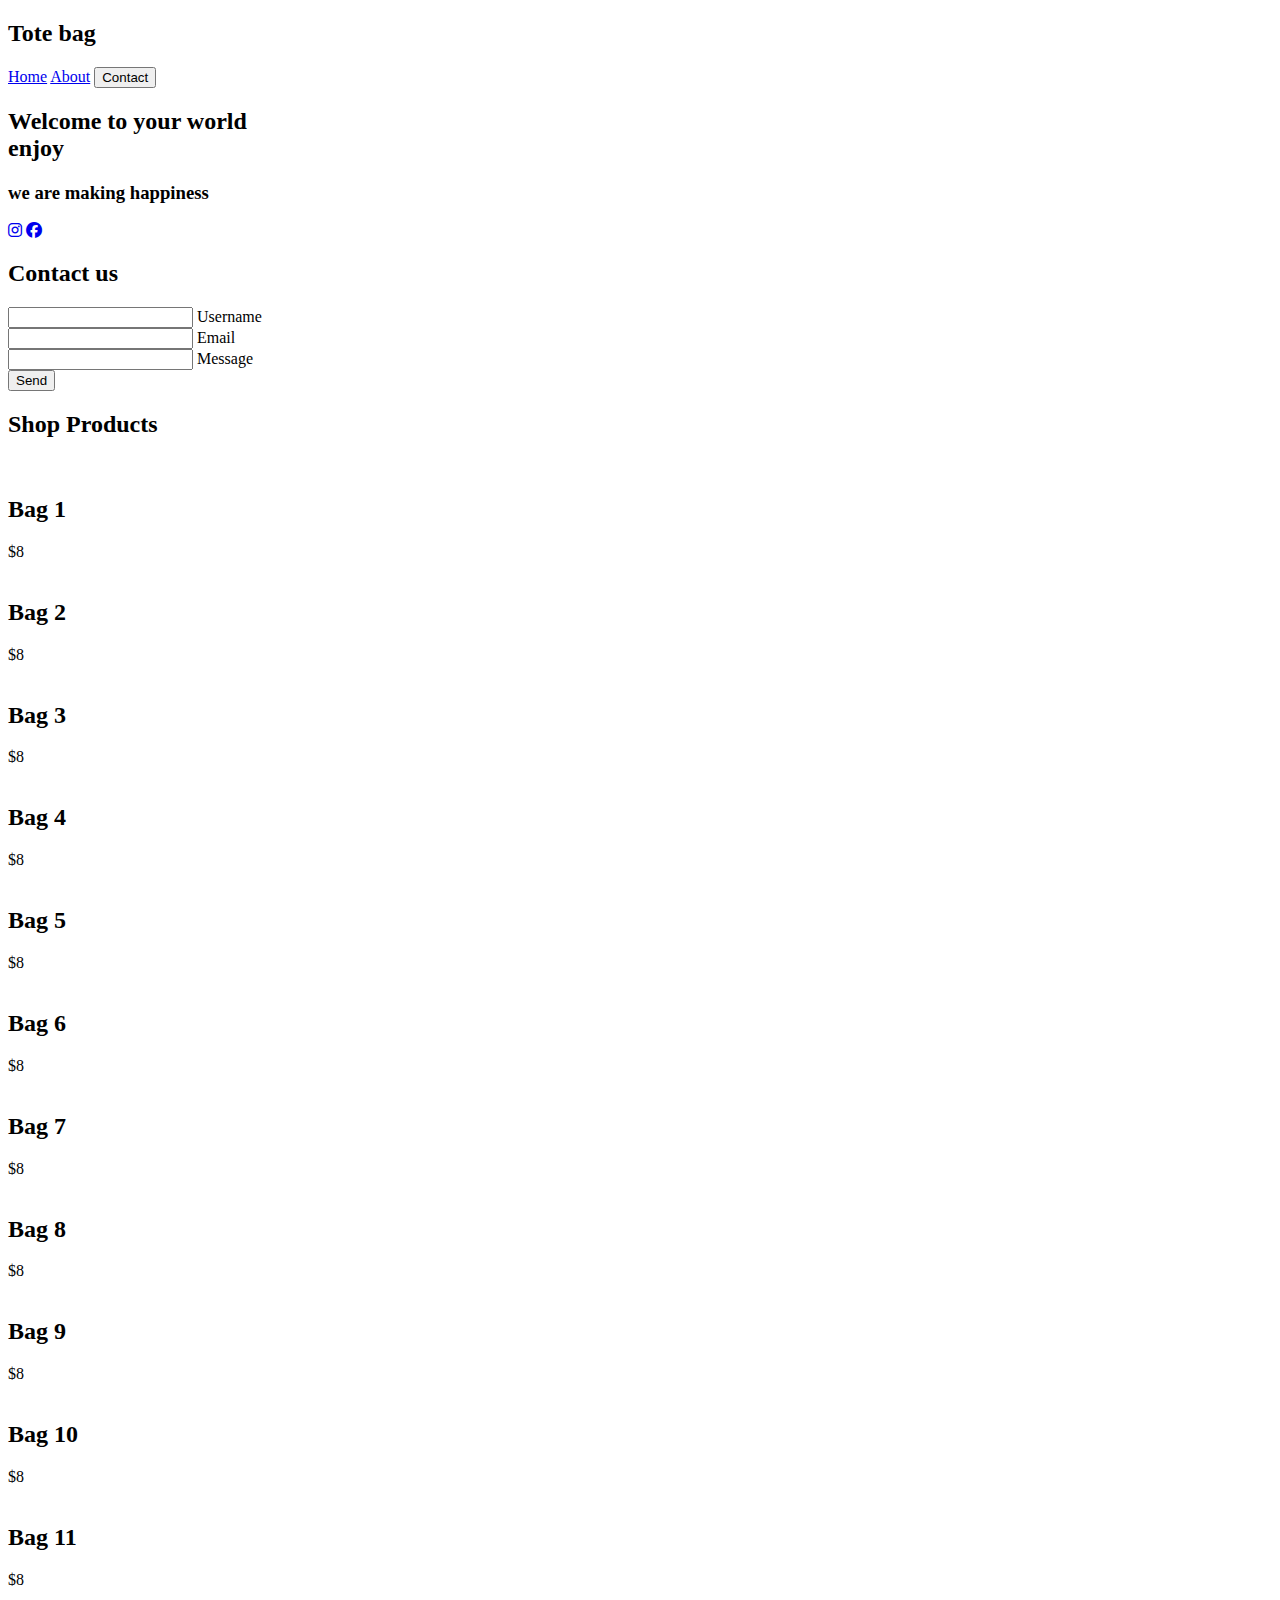
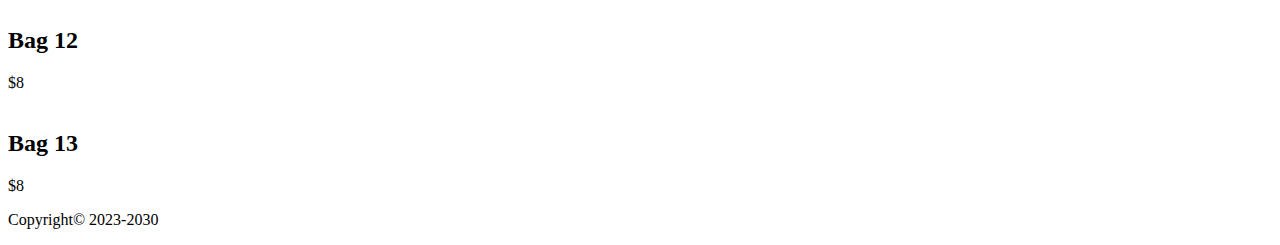
==== index.html @ f94acb6c "my first projet" ====
<!DOCTYPE html>
<html lang="en">
<head>
    <meta charset="UTF-8">
    <meta http-equiv="X-UA-Compatible" content="IE=edge">
    <meta name="viewport" content="width=device-width, initial-scale=1.0">
    <link rel="stylesheet" href="https://cdnjs.cloudflare.com/ajax/libs/font-awesome/6.2.1/css/all.min.css">
    <link rel="stylesheet" href="./css1/style.css">
    <title>Cozamiya shop</title>
</head>
<body>
    <header>
        <h2 class="logo">Tote bag</h2>
        <nav class="navigation">
            <a href="#" class="navigation1">Home</a>
            <a href="./html/about.html" class="navigation1">About</a>
            <a href="#main"><button class="btnLogin-popup">Contact</button></a>
        </nav>
    </header>
    <section class="main" id="main">
        <div>
            <h2>Welcome to your world<br><span>enjoy</span></h2>
            <h3>we are making happiness </h3>
            <a href="#projects" class="main-btn"></a>
            <div class="social-icons">
                <a href="https://instagram.com/tote_bags_ma?igshid=NTc4MTIwNjQ2YQ==" target="_blank"><i class="fa-brands fa-instagram"></i></a>
                <a href="https://www.facebook.com/profile.php?id=100090214845148" target="_blank"><i class="fa-brands fa-facebook"></i></a>
            </div>
        </div>
        <div class="wrapper">
            <span class="icon-close"><ion-icon name="close"></ion-icon></span>
            <div class="form-box login">
                <h2>Contact us</h2>
                <form action="#"  onsubmit="sendEmail(); reset(); return false;">
                    <div class="input-box">
                        <span class="icon"><ion-icon name="person"></ion-icon></span>
                        <input type="text" id="name" required>
                        <label>Username</label>
                    </div>
                    <div class="input-box">
                        <span class="icon"><ion-icon name="mail"></ion-icon></span>
                        <input type="email" id="email" required>
                        <label>Email</label>
                    </div>
                    <div class="input-box">
                        <span class="icon"><ion-icon name="send-outline"></ion-icon></span>
                        <input id="message" required>
                        <label>Message</label>
                    </div>
                    <button type="submit" class="btn">Send</button>
                    </div>
                </form>
            </div>
        </div>
            <script type="module" src="https://unpkg.com/ionicons@7.1.0/dist/ionicons/ionicons.esm.js"></script>
            <script nomodule src="https://unpkg.com/ionicons@7.1.0/dist/ionicons/ionicons.js"></script>
        <script src="./js1/login.js"></script>
        <script src="https://smtpjs.com/v3/smtp.js"></script>
        <script>
            function sendEmail(){
                Email.send({
                    SecureToken: "8ea08ddf-bb99-4bf7-8422-419c6e6fa43a",
                    To : 'totebags2000@gmail.com',
                    From : 'naitmoussayassine2@gmail.com',
                    Subject : "Buy a Bug",
                    Body : "Name :" + document.getElementById("name").value
                        + "<br> Email : " + document.getElementById("email").value 
                        + "<br> Message : " + document.getElementById("message").value 
                }).then(
                message => alert("Message Sent Succesfully")
                );
            }
        </script>
    </section>
    <section class=cards id="myData">
        <h2 class="section-title">Shop Products</h2>
        <div class="shop-content">
            <div class="product-box">
                <div  class="product-img"><img src="./images/bag1.jpg" alt=""></div>
                <h2 class="product-title">Bag 1</h2>
                <span class="price">$8</span>
                <div class="color">
                    <div class="black"></div>
                    <div class="white"></div>
                    <div class="beg"></div>
                </div>
            </div>
            <div class="product-box">
                <div  class="product-img"><img src="./images/bag2.jpg" alt=""></div>
                <h2 class="product-title">Bag 2</h2>
                <span class="price">$8</span>
                <div class="color">
                    <div class="black"></div>
                    <div class="white"></div>
                    <div class="beg"></div>
                </div>
                <i class='bx bx-shopping-bag add-cart'></i>
            </div>
            <div class="product-box">
                <div  class="product-img"><img src="./images/bag3.jpg" alt=""></div>
                <h2 class="product-title">Bag 3</h2>
                <span class="price">$8</span>
                <div class="color">
                    <div class="black"></div>
                    <div class="white"></div>
                    <div class="beg"></div>
                </div>
                <i class='bx bx-shopping-bag add-cart'></i>
            </div>
            <div class="product-box">
                <div  class="product-img"><img src="./images/bag4.jpg" alt=""></div>
                <h2 class="product-title">Bag 4</h2>
                <span class="price">$8</span>
                <div class="color">
                    <div class="black"></div>
                    <div class="white"></div>
                    <div class="beg"></div>
                </div>
            </div>
            <div class="product-box">
                <div  class="product-img"><img src="./images/bag5.jpg" alt=""></div>
                <h2 class="product-title">Bag 5</h2>
                <span class="price">$8</span>
                <div class="color">
                    <div class="black"></div>
                    <div class="white"></div>
                    <div class="beg"></div>
                </div>
            </div>
            <div class="product-box">
                <div  class="product-img"><img src="./images/bag6.jpg" alt=""></div>
                <h2 class="product-title">Bag 6</h2>
                <span class="price">$8</span>
                <div class="color">
                    <div class="black"></div>
                    <div class="white"></div>
                    <div class="beg"></div>
                </div>
            </div>
            <div class="product-box">
                <div  class="product-img"><img src="./images/bag7.jpg" alt=""></div>
                <h2 class="product-title">Bag 7</h2>
                <span class="price">$8</span>
                <div class="color">
                    <div class="black"></div>
                    <div class="white"></div>
                    <div class="beg"></div>
                </div>
            </div>
            <div class="product-box">
                <div  class="product-img"><img src="./images/bag8.jpg" alt=""></div>
                <h2 class="product-title">Bag 8</h2>
                <span class="price">$8</span>
                <div class="color">
                    <div class="black"></div>
                    <div class="white"></div>
                    <div class="beg"></div>
                </div>
            </div>
            <div class="product-box">
                <div  class="product-img"><img src="./images/bag9.jpg" alt=""></div>
                <h2 class="product-title">Bag 9</h2>
                <span class="price">$8</span>
                <div class="color">
                    <div class="black"></div>
                    <div class="white"></div>
                    <div class="beg"></div>
                </div>
            </div>
            <div class="product-box">
                <div  class="product-img"><img src="./images/bag10.jpg" alt=""></div>
                <h2 class="product-title">Bag 10</h2>
                <span class="price">$8</span>
                <div class="color">
                    <div class="black"></div>
                    <div class="white"></div>
                    <div class="beg"></div>
                </div>
            </div>
            <div class="product-box">
                <div  class="product-img"><img src="./images/bag11.jpg" alt=""></div>
                <h2 class="product-title">Bag 11</h2>
                <span class="price">$8</span>
                <div class="color">
                    <div class="black"></div>
                    <div class="white"></div>
                    <div class="beg"></div>
                </div>
            </div>
            <div class="product-box">
                <div  class="product-img"><img src="./images/bag12.jpg" alt=""></div>
                <h2 class="product-title">Bag 12</h2>
                <span class="price">$8</span>
                <div class="color">
                    <div class="black"></div>
                    <div class="white"></div>
                    <div class="beg"></div>
                </div>
            </div>
            <div class="product-box">
                <div  class="product-img"><img src="./images/bag13.jpg" alt=""></div>
                <h2 class="product-title">Bag 13</h2>
                <span class="price">$8</span>
                <div class="color">
                    <div class="black"></div>
                    <div class="white"></div>
                    <div class="beg"></div>
                </div>
            </div>
        </div>
    </section>
    <footer class="footer">
        <p>Copyright&copy; 2023-2030</p>
    </footer>

    <script src="./js1/index.js"></script>
</body>
</html>
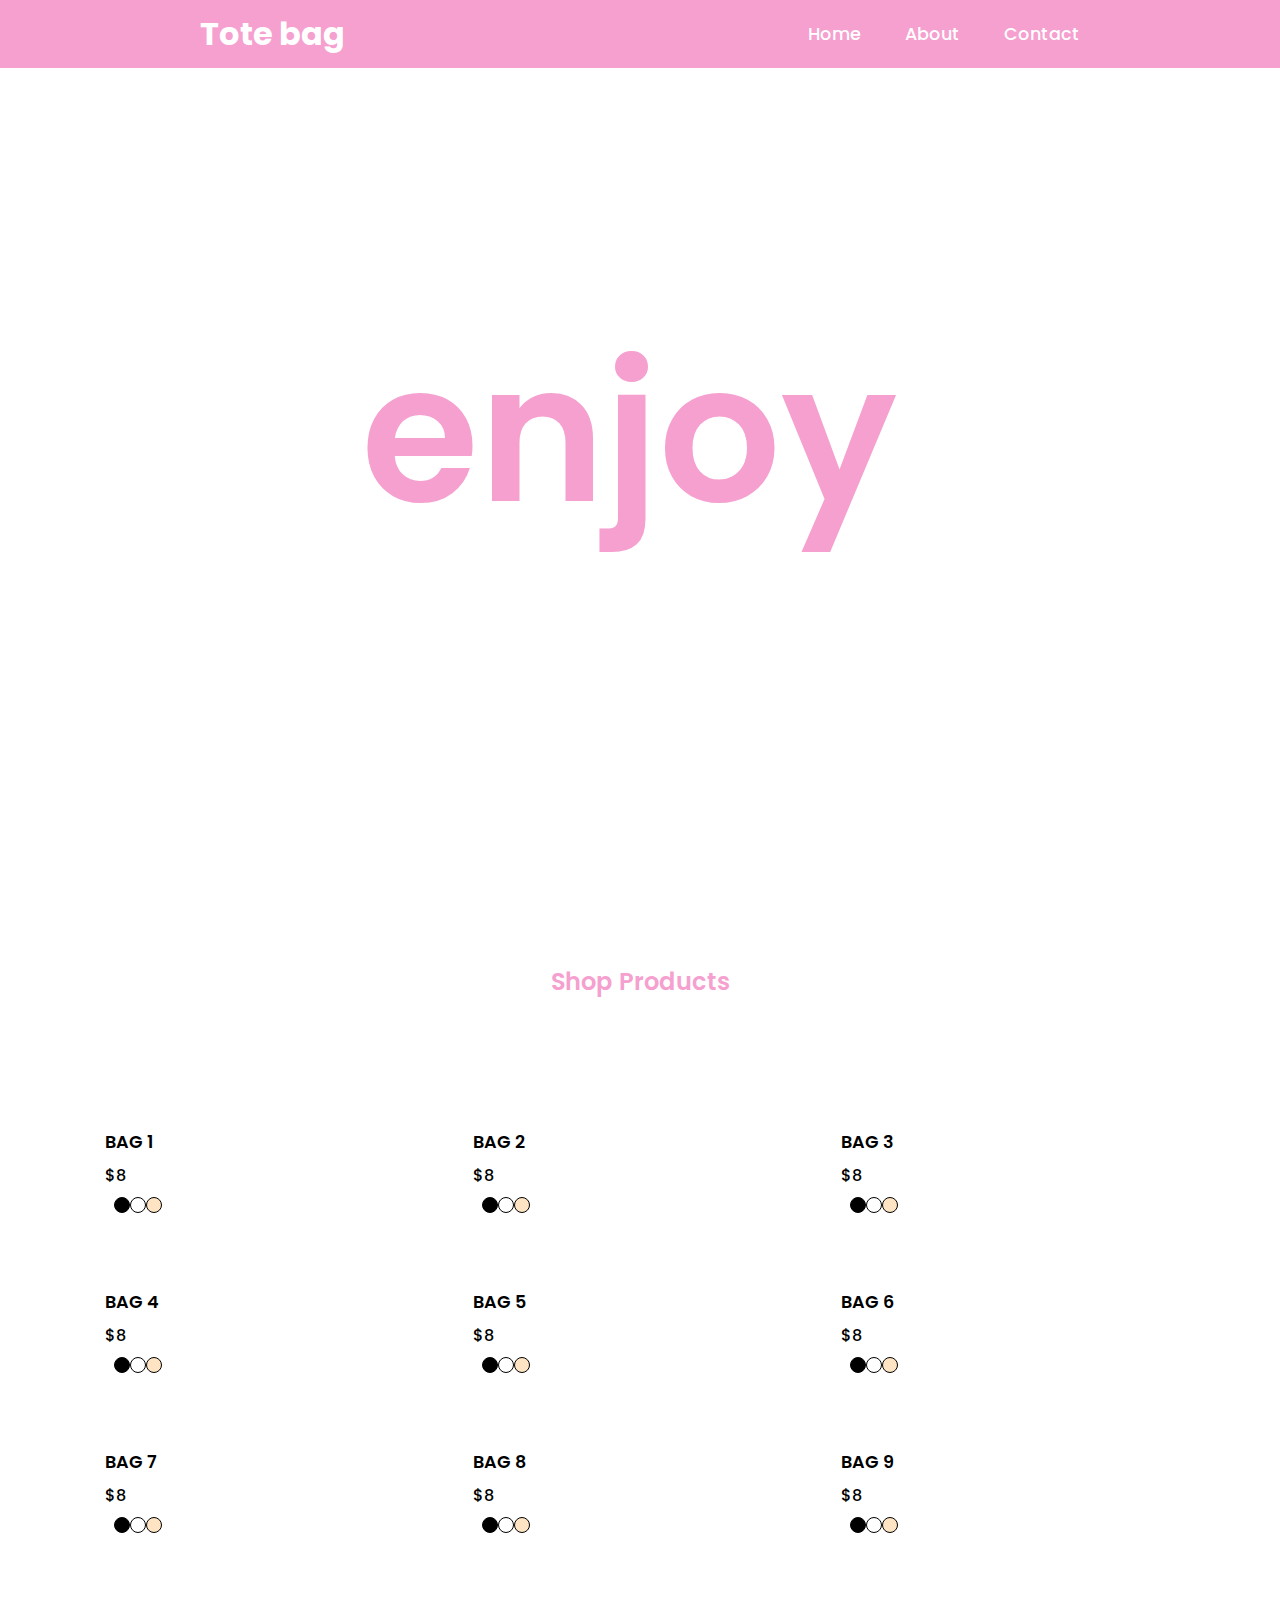
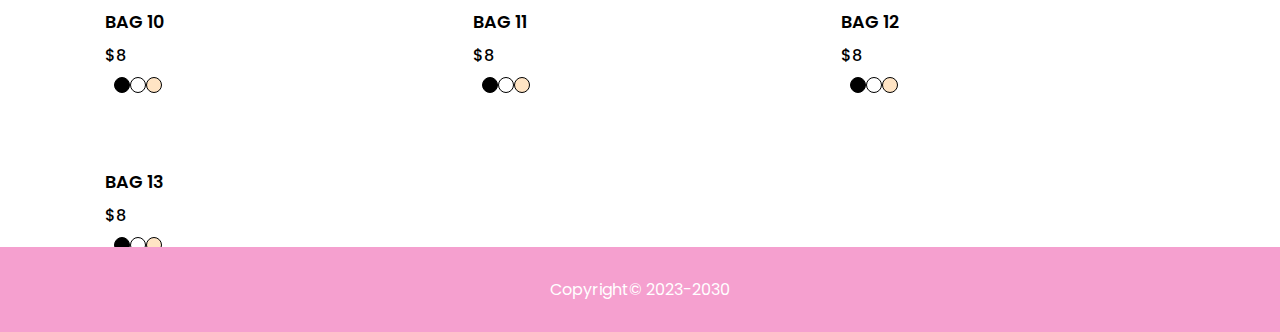
==== commit 41fd4520: "it's my first projet" ====
--- a/index.html
+++ b/index.html
@@ -14,65 +14,20 @@
         <nav class="navigation">
             <a href="#" class="navigation1">Home</a>
             <a href="./html/about.html" class="navigation1">About</a>
-            <a href="#main"><button class="btnLogin-popup">Contact</button></a>
+            <a href= "./html/msg.html" class="navigation1">Contact</a>
         </nav>
     </header>
-    <section class="main" id="main">
+    <section class="main">
         <div>
             <h2>Welcome to your world<br><span>enjoy</span></h2>
             <h3>we are making happiness </h3>
-            <a href="#projects" class="main-btn"></a>
             <div class="social-icons">
                 <a href="https://instagram.com/tote_bags_ma?igshid=NTc4MTIwNjQ2YQ==" target="_blank"><i class="fa-brands fa-instagram"></i></a>
                 <a href="https://www.facebook.com/profile.php?id=100090214845148" target="_blank"><i class="fa-brands fa-facebook"></i></a>
             </div>
         </div>
-        <div class="wrapper">
-            <span class="icon-close"><ion-icon name="close"></ion-icon></span>
-            <div class="form-box login">
-                <h2>Contact us</h2>
-                <form action="#"  onsubmit="sendEmail(); reset(); return false;">
-                    <div class="input-box">
-                        <span class="icon"><ion-icon name="person"></ion-icon></span>
-                        <input type="text" id="name" required>
-                        <label>Username</label>
-                    </div>
-                    <div class="input-box">
-                        <span class="icon"><ion-icon name="mail"></ion-icon></span>
-                        <input type="email" id="email" required>
-                        <label>Email</label>
-                    </div>
-                    <div class="input-box">
-                        <span class="icon"><ion-icon name="send-outline"></ion-icon></span>
-                        <input id="message" required>
-                        <label>Message</label>
-                    </div>
-                    <button type="submit" class="btn">Send</button>
-                    </div>
-                </form>
-            </div>
-        </div>
-            <script type="module" src="https://unpkg.com/ionicons@7.1.0/dist/ionicons/ionicons.esm.js"></script>
-            <script nomodule src="https://unpkg.com/ionicons@7.1.0/dist/ionicons/ionicons.js"></script>
-        <script src="./js1/login.js"></script>
-        <script src="https://smtpjs.com/v3/smtp.js"></script>
-        <script>
-            function sendEmail(){
-                Email.send({
-                    SecureToken: "8ea08ddf-bb99-4bf7-8422-419c6e6fa43a",
-                    To : 'totebags2000@gmail.com',
-                    From : 'naitmoussayassine2@gmail.com',
-                    Subject : "Buy a Bug",
-                    Body : "Name :" + document.getElementById("name").value
-                        + "<br> Email : " + document.getElementById("email").value 
-                        + "<br> Message : " + document.getElementById("message").value 
-                }).then(
-                message => alert("Message Sent Succesfully")
-                );
-            }
-        </script>
     </section>
-    <section class=cards id="myData">
+    <section class=cards>
         <h2 class="section-title">Shop Products</h2>
         <div class="shop-content">
             <div class="product-box">
@@ -212,7 +167,5 @@
     <footer class="footer">
         <p>Copyright&copy; 2023-2030</p>
     </footer>
-
-    <script src="./js1/index.js"></script>
 </body>
 </html>--- a/css1/style.css
+++ b/css1/style.css
@@ -0,0 +1,335 @@
+@import url('https://fonts.googleapis.com/css2?family=Poppins:ital@1&display=swap');
+
+*{
+    margin: 0;
+    padding: 0;
+    box-sizing: border-box;
+    font-family: 'Poppins', sans-serif;
+}
+body{
+    min-height: 100vh;
+}
+.main{
+    display: flex;
+    justify-content: center;
+    align-items: center;
+    min-height: 110vh;
+    background: url(../background/slovenia-1975396_960_720.jpg) no-repeat;
+    background-size: cover;
+    background-position: center;
+    background-attachment: fixed;
+}
+header{
+    position: fixed;
+    top: 0;
+    left: 0;
+    width: 100%;
+    padding: 10px 200px;
+    display: flex;
+    justify-content: space-between;
+    align-items: center;
+    z-index: 99;
+    background: rgb(245 160 207);
+    background-size: cover;
+}
+.logo{
+    font-size: 2rem;
+    color: #fff;
+    user-select: none;
+}
+.navigation .navigation1{
+    position: relative;
+    font-size: 1.1rem;
+    color: #fff;
+    text-decoration: none;
+    font-weight: 500;
+    margin-left: 40px;
+}
+.navigation .navigation1::after{
+    content: '';
+    position: absolute;
+    left: 0;
+    bottom: -6px;
+    width: 100%;
+    height: 3px;
+    background: #fff;
+    border-radius: 5px;
+    transform-origin: right;
+    transform: scaleX(0);
+    transition: transform .5s;
+}
+.navigation a:hover::after{
+    transform-origin: left;
+    transform: scaleX(1);
+}
+section {
+    padding: 100px 200px;
+}
+.main {
+    width: 100%;
+    min-height: 100vh;
+    display: flex;
+    align-items: center;
+    background-size: cover;
+    background-position: center;
+    background-attachment: fixed;
+}
+.main h2 {
+    color: #fff;
+    font-size: 3em;
+    font-weight: 500;
+}
+.main h2 span {
+    display: inline-block;
+    margin-top: 10px;
+    color: rgb(245 160 207);
+    font-size: 4em;
+    font-weight: 600;
+}
+.main h3 {
+    color: #fff;
+    font-size: 2em;
+    font-weight: 700;
+    letter-spacing: 1px;
+    margin-top: 10px;
+    margin-bottom: 30px;
+}
+.social-icons a{
+    color: #fff;
+    font-size: 1.7em;
+    padding-right: 30px;
+}
+.title {
+    display: flex;
+    justify-content: center;
+    color: rgb(245 160 207);
+    font-size: 2.2em;
+    font-weight: 800;
+    margin-bottom: 30px;
+}
+.content {
+    display: flex;
+    justify-content: center;
+    flex-direction: row;
+    flex-wrap: wrap;
+}
+.fa-instagram:hover{color: rgb(225, 0, 191);}
+.fa-facebook:hover{color: rgb(0, 110, 225);}
+.containe{
+    max-width: 1068px;
+    margin: auto;
+    width: 100%;
+}
+section {
+    padding: 4rem 0 3rem;
+}
+img{
+    width: 100%;
+}
+.cart{
+    position: fixed;
+    top: 0;
+    right: -100%;
+    width: 360px;
+    min-height: 100vh;
+    padding: 20px;
+    background: #fff;
+    box-shadow: -2px 0 4px hsl(0, 4%, 15% / 10%);
+    transition: 0.3s;
+    height: 100px;
+    width: 27%;
+    overflow: hidden;
+    overflow-y: scroll;
+}
+.cart.active{
+    right: 0;
+}
+.cart-title{
+    text-align: center;
+    font-size: 1.5rem;
+    font-weight: 600;
+    margin-top: 2rem;
+}
+.cart-box{
+    display: grid;
+    grid-template-columns: 32% 50% 18%;
+    align-items: center;
+    gap: 1rem;
+    margin-top: 1rem;
+}
+.cart-img{
+    width: 100px;
+    height: 100px;
+    object-fit: contain;
+    padding: 10px;
+}
+.shop{
+    margin-top: 2rem;
+}
+.shop-content{
+    display: grid;
+    grid-template-columns: repeat(auto-fit, minmax(320px, auto));
+    gap: 1.5rem;
+    margin-left: 100px;
+    margin-right: 100px;
+}
+.product-box{
+    position: relative;
+    margin: 5px;
+}
+.product-box:hover{
+    padding: 10px;
+    border: 1px solid #171427;
+    transition: 0.4s;
+}
+.product-img{
+    width: 100%;
+    height: auto;
+    margin-bottom: 0.5rem;
+}
+.product-title{
+    font-size: 1.1rem;
+    font-weight: 600;
+    text-transform: uppercase;
+    margin-bottom: 0.5rem;
+      
+}
+.price{
+    font-weight: 500;
+}
+.color{
+    padding: 6px;
+    margin: 3px;
+    display: flex;
+}
+.color div{
+    height: 16px;
+    width: 16px;
+    border-radius: 50%;
+    border: 1px solid black;
+
+}
+.black{
+    background: black;
+}
+.white{
+    background: white;
+}
+.beg{
+    background: bisque;
+}
+.section-title{
+    font-size: 1.5rem;
+    font-weight: 600;
+    text-align: center;
+    margin-bottom: 1.5rem;
+    color: rgb(245 160 207);
+}
+
+.product-img{
+    min-height: 74%;
+}
+.footer{
+    position: relative;
+    bottom: 0;
+    left: 0;
+    right: 0;
+    height: auto;
+    padding: 30px;
+    background-color: rgb(245 160 207);
+    display: flex;
+    justify-content: center;
+    color: #fff;
+}
+@media  screen and (max-width: 1023px) {
+    header {
+      padding: 10px 17px;
+    }
+    .main h2{
+    font-size: 1.6em;
+    }
+    .main h2 span{
+        font-size: 2em;
+    }
+    .main h3{
+        font-size: 1.6em;
+    }
+    .social-icons a{
+        font-size: 1em;
+    }
+    .section-title{
+        font-size: 1.2rem;
+    }
+    .shop-content{
+        gap: 0.5rem;
+        margin-left: 20px;
+        margin-right: 20px;
+    }
+}
+@media  screen and (max-width: 700px){
+    header {
+        padding: 7px 12px;
+      }
+    .main h2{
+        font-size: 1em;
+    }
+    .main h2 span{
+            font-size: 1.6em;
+    }
+    .main h3{
+            font-size: 1em;
+    }
+    .social-icons a{
+            font-size: 0.7em;
+    }
+    .section-title{
+            font-size: 0.9rem;
+    }
+}
+@media  screen and (max-width: 200px){
+    header {
+        padding: 1px 6px;
+      }
+      .main h2{
+        font-size: 0.7em;
+    }
+    .main h2 span{
+        font-size: 1em;
+    }
+    .main h3{
+        font-size: 0.7em;
+    }
+    .social-icons a{
+        font-size: 0.4em;
+    }
+    .section-title{
+        font-size: 0.7rem;
+    }
+    .product-title{
+        font-size: 0.5rem;
+        font-weight: 100;
+        text-transform: uppercase;
+        margin-bottom: 0.3rem; 
+        margin: -10px;
+    }
+    .price{
+        font-weight: 100;
+        margin: -10px;
+    }
+    .color{
+        padding: 3px;
+        margin: -10px; 
+        display: flex;
+    }
+    .color div{
+        height: 9px;
+        width: 9px;
+        border-radius: 50%;
+        border: 0.3px solid black;
+        margin: -10px;
+    }
+    .shop-content{
+        gap: 0.5rem;
+        margin: -10px;
+    }
+}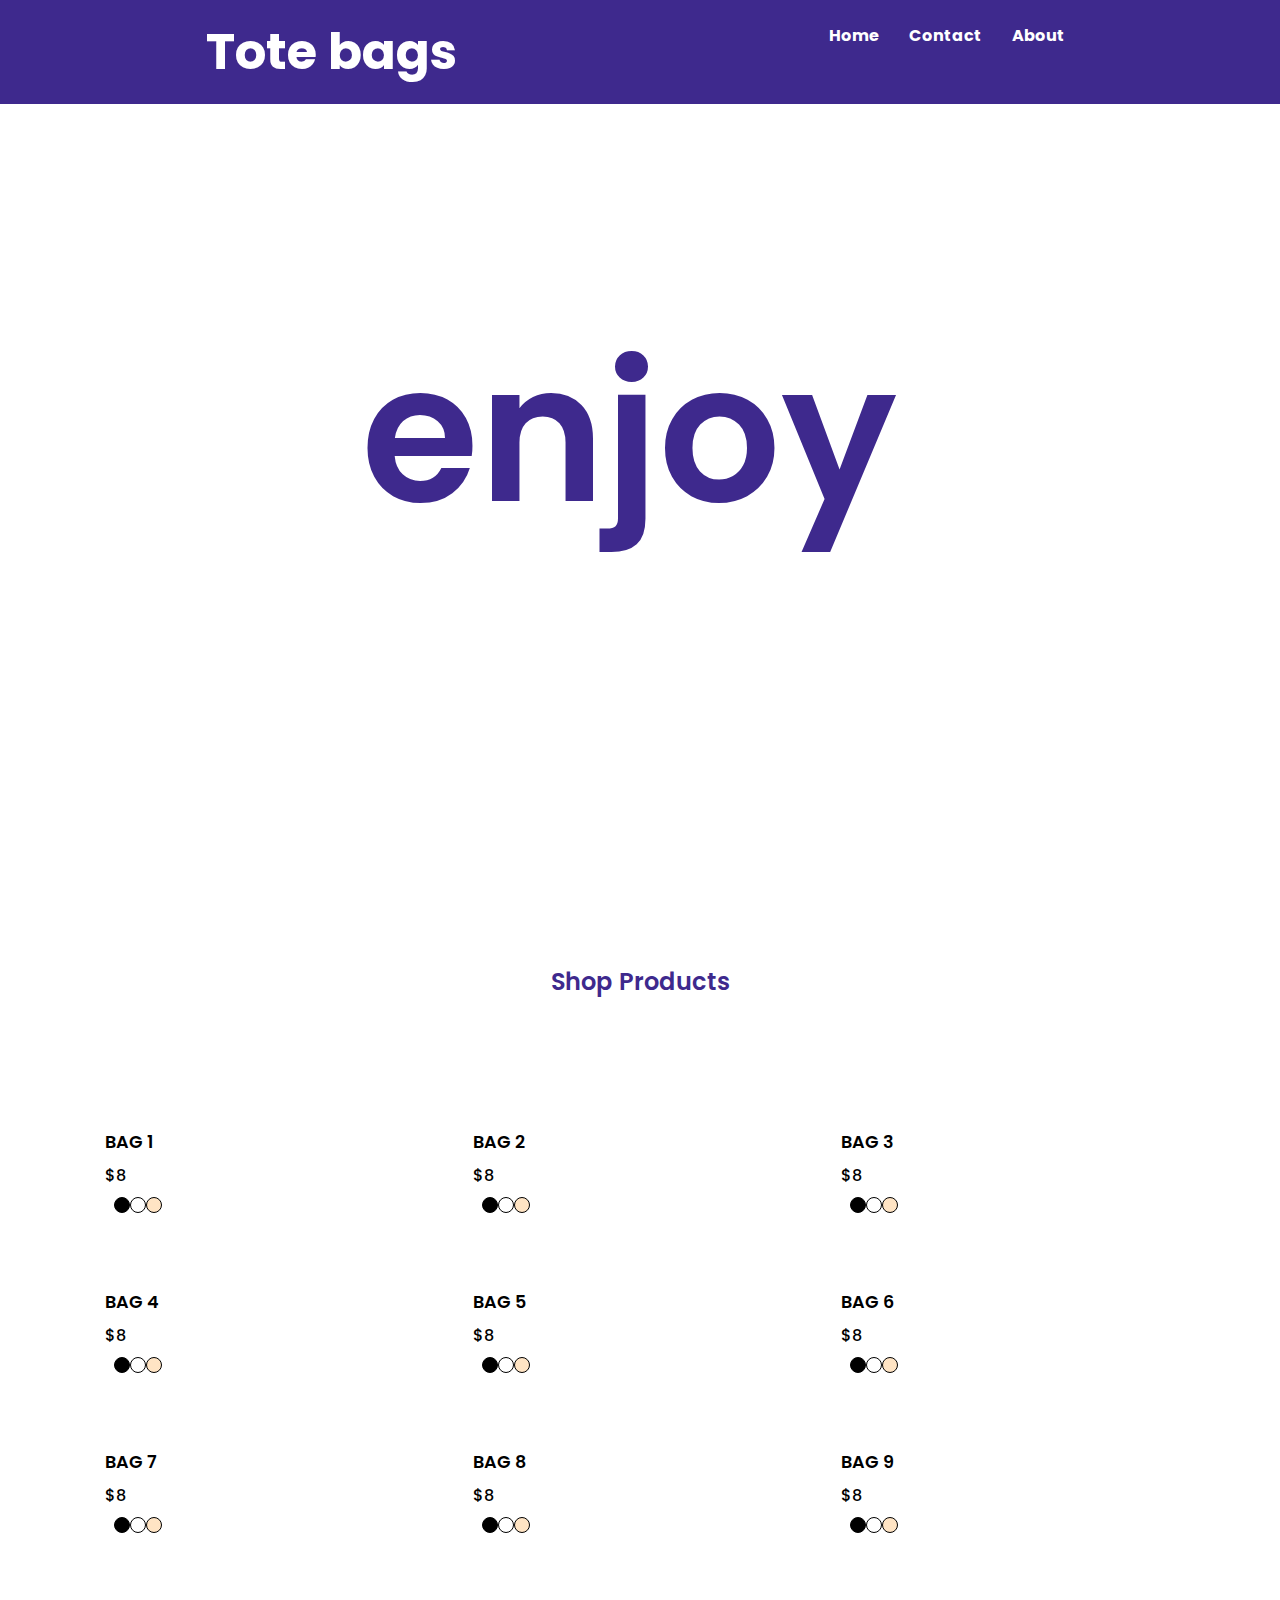
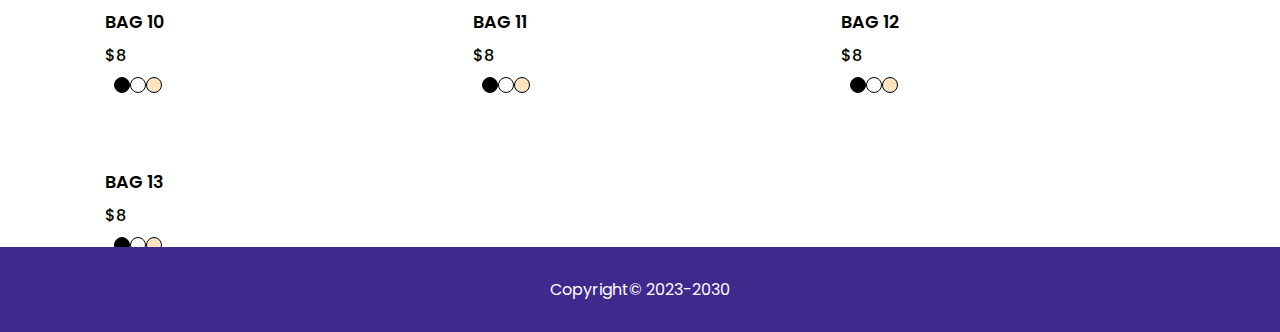
==== commit 3ffc42ea: "it's my first projet" ====
--- a/index.html
+++ b/index.html
@@ -10,11 +10,19 @@
 </head>
 <body>
     <header>
-        <h2 class="logo">Tote bag</h2>
-        <nav class="navigation">
-            <a href="#" class="navigation1">Home</a>
-            <a href="./html/about.html" class="navigation1">About</a>
-            <a href= "./html/msg.html" class="navigation1">Contact</a>
+        <nav>
+            <div class="logo"><h1>Tote bags</h1></div>
+            <div class="openMenu"><i class="fa fa-bars"></i></div>
+            <ul class="mainMenu">
+                <li><a href="#" class="navigation1"><h6>Home</h6></a></li>
+                <li><a href="./html/msg.html" class="navigation1"><h6>Contact</h6></a></li>
+                <li><a href="./html/about.html" class="navigation1"><h6>About</h6></a></li>
+                <div class="closeMenu"><i class="fa fa-times"></i></div>
+                <span class="icons">
+                    <a class="fa-brands fa-facebook"  href="https://www.facebook.com/profile.php?id=100090214845148" target="_blank"></a>
+                    <a class="fa-brands fa-instagram" href="https://instagram.com/tote_bags_ma?igshid=NTc4MTIwNjQ2YQ==" target="_blank"></a>
+                </span>
+            </ul>
         </nav>
     </header>
     <section class="main">
@@ -167,5 +175,6 @@
     <footer class="footer">
         <p>Copyright&copy; 2023-2030</p>
     </footer>
+    <script src="./index.js"></script>
 </body>
 </html>--- a/css1/style.css
+++ b/css1/style.css
@@ -24,43 +24,11 @@
     top: 0;
     left: 0;
     width: 100%;
-    padding: 10px 200px;
-    display: flex;
-    justify-content: space-between;
+    padding: 8px 200px;
     align-items: center;
     z-index: 99;
-    background: rgb(245 160 207);
+    background: rgb(62 41 141);
     background-size: cover;
-}
-.logo{
-    font-size: 2rem;
-    color: #fff;
-    user-select: none;
-}
-.navigation .navigation1{
-    position: relative;
-    font-size: 1.1rem;
-    color: #fff;
-    text-decoration: none;
-    font-weight: 500;
-    margin-left: 40px;
-}
-.navigation .navigation1::after{
-    content: '';
-    position: absolute;
-    left: 0;
-    bottom: -6px;
-    width: 100%;
-    height: 3px;
-    background: #fff;
-    border-radius: 5px;
-    transform-origin: right;
-    transform: scaleX(0);
-    transition: transform .5s;
-}
-.navigation a:hover::after{
-    transform-origin: left;
-    transform: scaleX(1);
 }
 section {
     padding: 100px 200px;
@@ -82,7 +50,7 @@
 .main h2 span {
     display: inline-block;
     margin-top: 10px;
-    color: rgb(245 160 207);
+    color: rgb(62 41 141);
     font-size: 4em;
     font-weight: 600;
 }
@@ -102,7 +70,7 @@
 .title {
     display: flex;
     justify-content: center;
-    color: rgb(245 160 207);
+    color: rgb(62 41 141);
     font-size: 2.2em;
     font-weight: 800;
     margin-bottom: 30px;
@@ -192,7 +160,6 @@
     font-weight: 600;
     text-transform: uppercase;
     margin-bottom: 0.5rem;
-      
 }
 .price{
     font-weight: 500;
@@ -223,7 +190,7 @@
     font-weight: 600;
     text-align: center;
     margin-bottom: 1.5rem;
-    color: rgb(245 160 207);
+    color: rgb(62 41 141);
 }
 
 .product-img{
@@ -236,14 +203,18 @@
     right: 0;
     height: auto;
     padding: 30px;
-    background-color: rgb(245 160 207);
+    background-color: rgb(62 41 141);
     display: flex;
     justify-content: center;
     color: #fff;
 }
 @media  screen and (max-width: 1023px) {
     header {
-      padding: 10px 17px;
+        padding: 8px 20px;
+    }
+    nav .logo{
+        font-size: 1.8rem;
+        padding-right: 150px;
     }
     .main h2{
     font-size: 1.6em;
@@ -265,71 +236,111 @@
         margin-left: 20px;
         margin-right: 20px;
     }
-}
-@media  screen and (max-width: 700px){
-    header {
-        padding: 7px 12px;
-      }
+    .navigation .closeMenu{
+        display: block;
+        position: absolute;
+        top: 20px;
+        right: 20px;
+    }
+    .openMenu{
+        display: block;
+    }
+}
+
+
+
+
+nav{
+    color: #fff;
+    display: flex;
+    justify-content: space-between;
+}
+nav .mainMenu{
+    display: flex;
+    list-style: none;
+}
+nav .mainMenu li a {
+    display: inline-block;
+    padding: 15px;
+    text-decoration: none;
+    color: #fff;
+    font-size: 1.5rem;
+}
+nav .mainMenu li a:hover{
+    background: none;
+    color: rgb(225, 0, 191);
+}
+nav .openMenu{
+    font-size: 2rem;
+    margin: 20px;
+    display: none;
+    cursor: pointer;
+}
+nav .mainMenu .closeMenu, .icons a{
+    font-size: 2rem;
+    display: none;
+    cursor: pointer;
+    color: #fff;
+}
+.fa-facebook:hover{color: rgb(0, 110, 225);}
+.fa-instagram:hover{color: rgb(225, 0, 191);}
+nav .logo{
+    margin: 6px;
+    font-size: 25px;
+    cursor:pointer;
+}
+@media  screen and (max-width: 800px){
+    nav .logo{
+        font-size: 1rem;
+        padding-right: 230px;
+    }
+    nav .mainMenu{
+        height: 100vh;
+        position: fixed;
+        top: 0;
+        right: 0;
+        left: 0;
+        z-index: 10;
+        flex-direction: column;
+        justify-content: center;
+        align-items: center;
+        background: rgb(62 41 141);
+        transition: top 1s ease;
+        display: none;
+    }
+    nav .mainMenu .closeMenu{
+        display: block;
+        position: absolute;
+        top: 20px;
+        right: 20px;
+
+    }
+    nav .openMenu{
+        display: block;
+    }
+    nav .mainMenu li a:hover{
+        background: none;
+        color: rgb(225, 0, 191);
+        font-size: 1.6rem;
+    }
+    .icons a{
+        display: inline-block;
+        padding: 12px;
+        text-decoration: none;
+    }
     .main h2{
         font-size: 1em;
     }
     .main h2 span{
-            font-size: 1.6em;
+        font-size: 1.6em;
     }
     .main h3{
-            font-size: 1em;
+        font-size: 1em;
     }
     .social-icons a{
-            font-size: 0.7em;
+        font-size: 0.7em;
     }
     .section-title{
-            font-size: 0.9rem;
-    }
-}
-@media  screen and (max-width: 200px){
-    header {
-        padding: 1px 6px;
-      }
-      .main h2{
-        font-size: 0.7em;
-    }
-    .main h2 span{
-        font-size: 1em;
-    }
-    .main h3{
-        font-size: 0.7em;
-    }
-    .social-icons a{
-        font-size: 0.4em;
-    }
-    .section-title{
-        font-size: 0.7rem;
-    }
-    .product-title{
-        font-size: 0.5rem;
-        font-weight: 100;
-        text-transform: uppercase;
-        margin-bottom: 0.3rem; 
-        margin: -10px;
-    }
-    .price{
-        font-weight: 100;
-        margin: -10px;
-    }
-    .color{
-        padding: 3px;
-        margin: -10px; 
-        display: flex;
-    }
-    .color div{
-        height: 9px;
-        width: 9px;
-        border-radius: 50%;
-        border: 0.3px solid black;
-        margin: -10px;
-    }
-    .shop-content{
-        gap: 0.5rem;
-        margin: -10px;
+        font-size: 0.9rem;
     }
 }